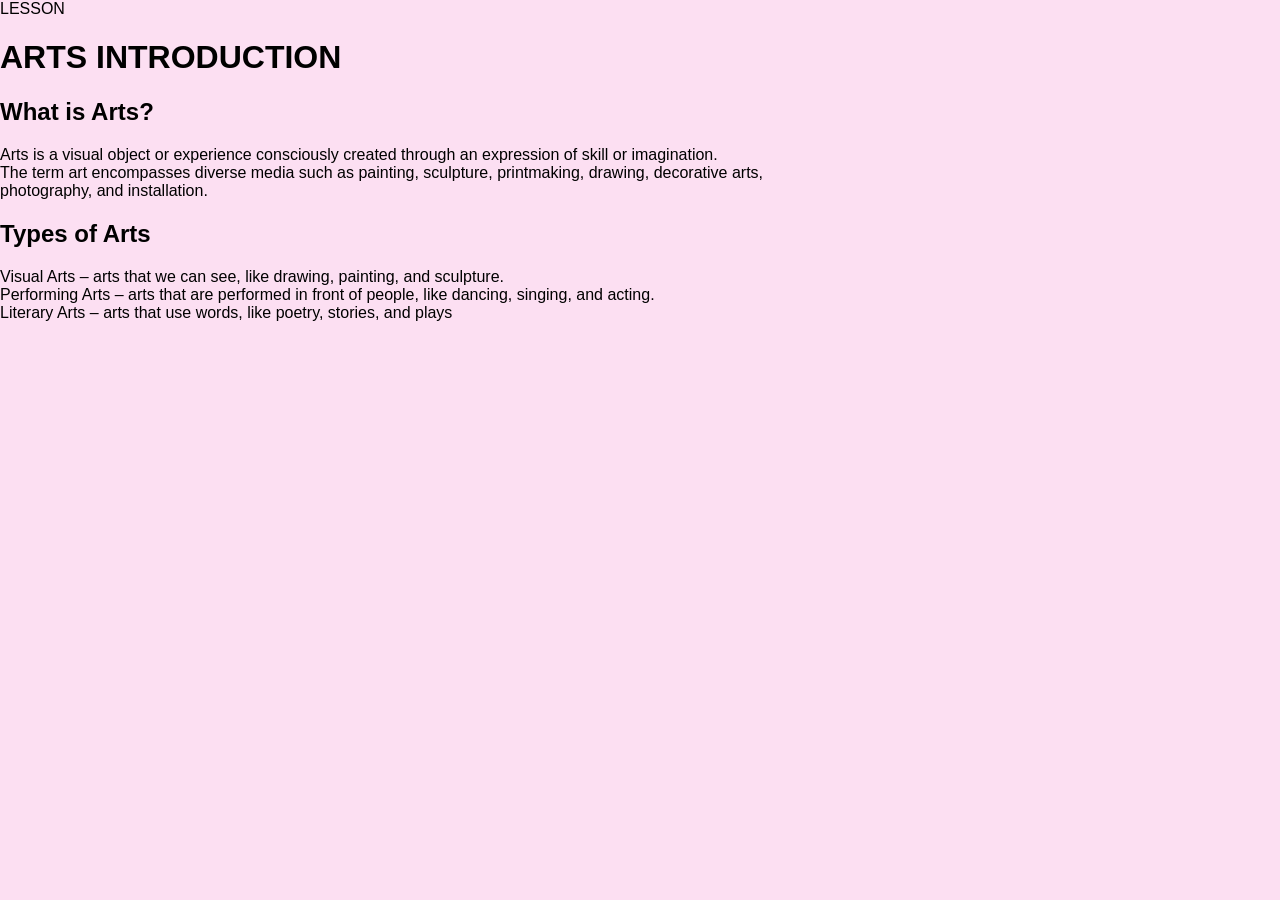
==== arts.html @ 9754b869 "Add files via upload" ====
<!DOCTYPE html>
<html lang="en">
<head>
    <meta charset="UTF-8">
    <meta name="viewport" content="width=device-width, initial-scale=1.0">
    <title>CCST</title>
    <link rel="stylesheet" href="style.css">
</head>
<body>
     
    <DIV A href="arts.html" >LESSON</DIV>
</div>
        <h1>ARTS INTRODUCTION</h1>
   
    <h2> What is Arts?</h2>
    <p>
        Arts is a visual object or experience consciously created through an expression of skill or imagination.<br>
        The term art encompasses diverse media such as painting, sculpture, printmaking, drawing, decorative arts, <br> 
        photography, and installation.
    </p>

    <h2>
        Types of Arts
    </h2>
    
    <p>
        Visual Arts – arts that we can see, like drawing, painting, and sculpture. <br>

        Performing Arts – arts that are performed in front of people, like dancing, singing, and acting. <br>

        Literary Arts – arts that use words, like poetry, stories, and plays <br>
      </p>
</div> 
</body>
</html>
---- style.css ----
body{
margin:0;
font-family:Arial, Helvetica, sans-serif;
background:rgba(248, 175, 224, 0.4);
}
.a{
display:flex;
justify-content:space-between;
align-items:center;
background:#a090be;
color:rgb(255, 255, 255);
padding:15px 40px;
}
.a a{color: #ffffff;
    text-decoration: none;
   
}

.a-a a:hover{
color:#f6f6f6;
}


/* HERO */

.b{
height:450px;
background-image: url(aa.jpg);
display:flex;
align-items:center;
justify-content:center;
text-align:center;
color:white;
position:relative;
}

.b::after{
content:"";
position:absolute;
top:0;
left:0;
width:100%;
height:100%;
background:rgba(248, 175, 224, 0.4);
}

.b-content{
position:relative;
z-index:2;
}

.b h2{
font-size:42px;
margin-bottom:10px;
}

.b p{
font-size:18px;
margin-bottom:20px;
}

.b button{
padding:10px 25px;
background:#c1479e;
border:none;
color:white;
font-size:16px;
border-radius:5px;
cursor:pointer;
}

.b button:hover{
background:#d3c0d8;
}




.c{
display:flex;
justify-content:center;
gap:25px;
padding:50px 40px;
}

.card{
background:white;
padding:25px;
width:300px;
border-radius:8px;
box-shadow:0 4px 10px rgba(248, 175, 224, 0.4);
text-align:center;
}

.card h3{
margin-bottom:10px;
}

.card p{
color:rgba(248, 175, 224, 0.4);
font-size:14px;
}
.btn{
    transform: scale(1.3);
}
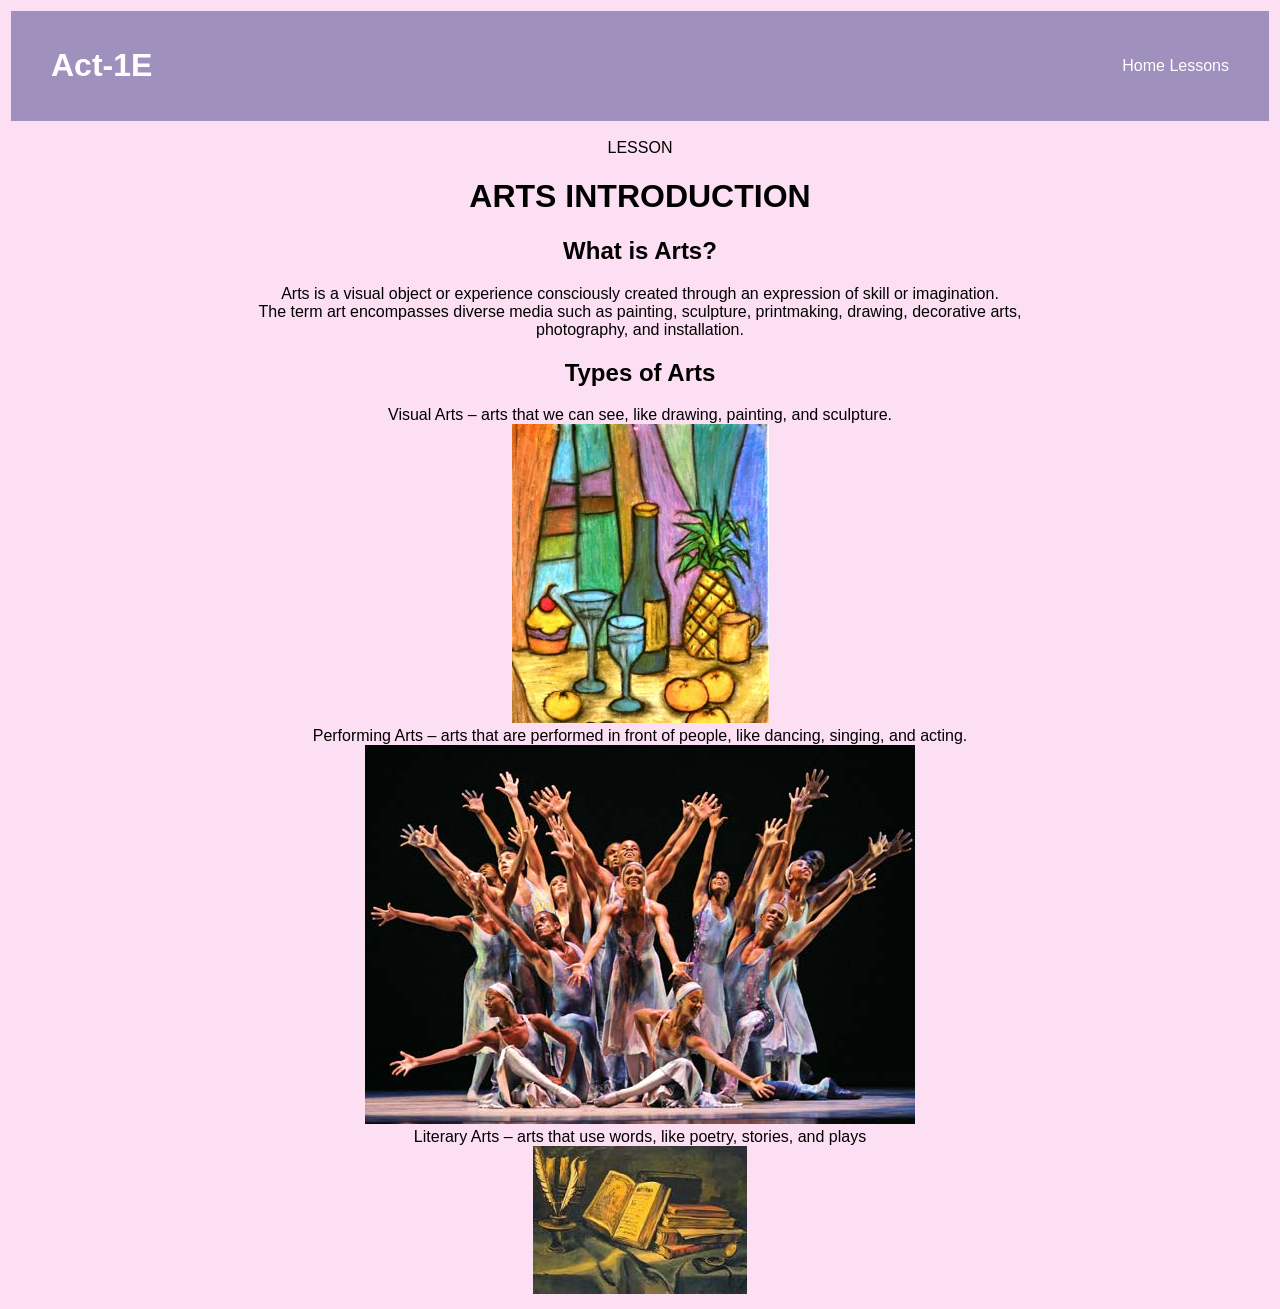
==== commit 96c4f7b6: "Add files via upload" ====
--- a/arts.html
+++ b/arts.html
@@ -7,9 +7,19 @@
     <link rel="stylesheet" href="style.css">
 </head>
 <body>
-     
-    <DIV A href="arts.html" >LESSON</DIV>
+    
+<div class="a">
+<h1>Act-1E</h1>
+    
+<div class="a-a">
+<a href="">Home</a>
+<a href="">Lessons</a>
 </div>
+</div>
+
+     <br>
+    <DIV A href="arts.html" class="content" >LESSON</DIV>
+<div class="content">
         <h1>ARTS INTRODUCTION</h1>
    
     <h2> What is Arts?</h2>
@@ -22,14 +32,23 @@
     <h2>
         Types of Arts
     </h2>
+</div>
+            <div class="content" >
+                <td>
+                Visual Arts – arts that we can see, like drawing, painting, and sculpture. <br>
+                <img src="image/image.png" alt=""><br>
+                
+                Performing Arts – arts that are performed in front of people, like dancing, singing, and acting. <br>
+                 <img src="image/image (1).png" alt=""><br>
+
+                Literary Arts – arts that use words, like poetry, stories, and plays <br>
+                <img src="image/image (2).png" alt=""><br>
+
+                </td>
+            </div>    
+                
+        </div>
     
-    <p>
-        Visual Arts – arts that we can see, like drawing, painting, and sculpture. <br>
-
-        Performing Arts – arts that are performed in front of people, like dancing, singing, and acting. <br>
-
-        Literary Arts – arts that use words, like poetry, stories, and plays <br>
-      </p>
 </div> 
 </body>
 </html>
--- a/style.css
+++ b/style.css
@@ -1,5 +1,7 @@
+
 body{
-margin:0;
+padding: 10px;    
+margin:1px;
 font-family:Arial, Helvetica, sans-serif;
 background:rgba(248, 175, 224, 0.4);
 }
@@ -102,4 +104,11 @@
 }
 .btn{
     transform: scale(1.3);
+}
+
+.content{
+    border-radius: 59px;
+    text-align: center;
+    align:"";
+    border: 0;
 }
